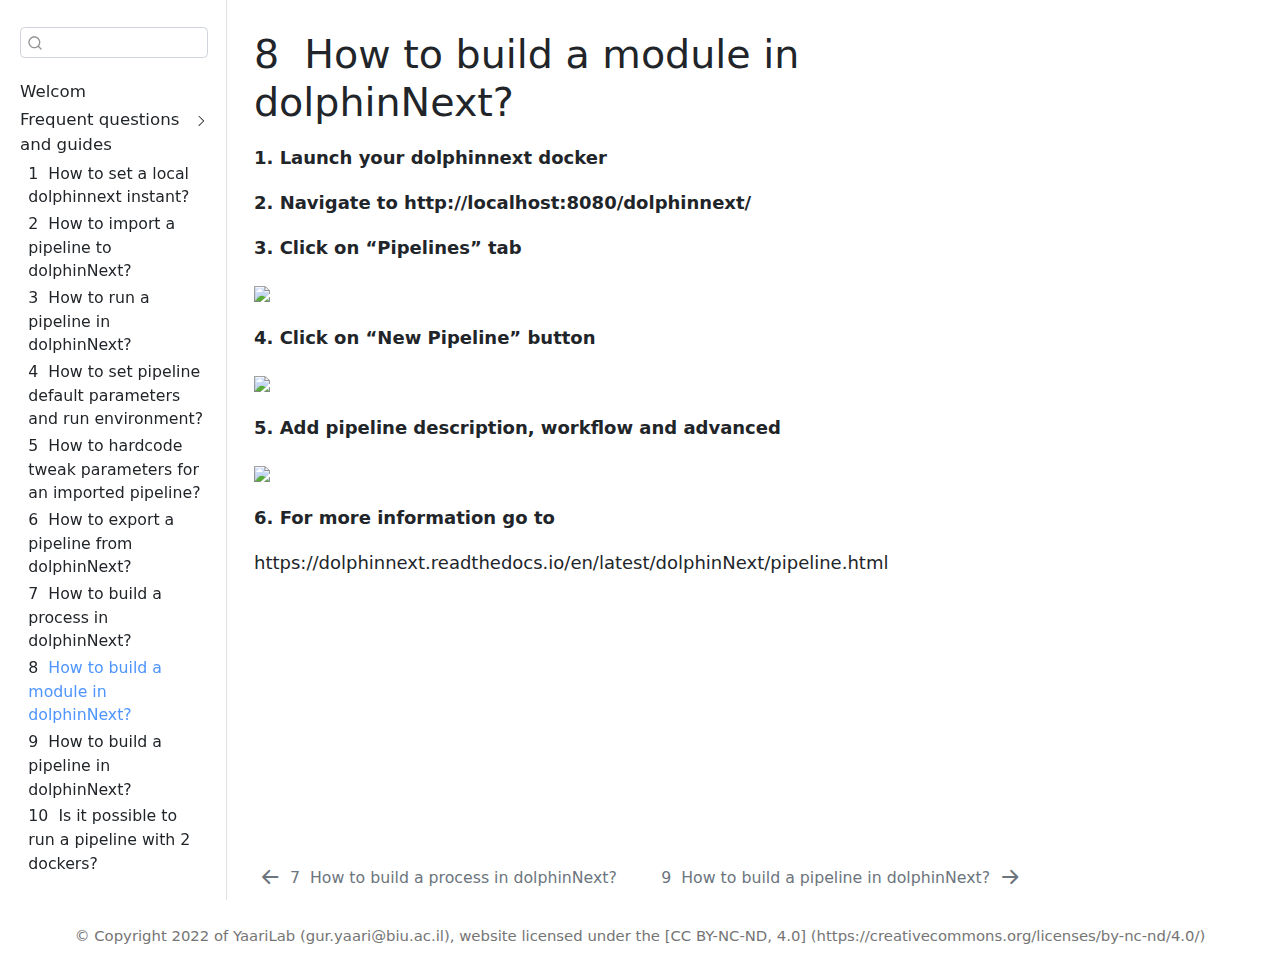
==== docs/build_module.html @ 4ba52a87 "initial commit" ====
<!DOCTYPE html>
<html xmlns="http://www.w3.org/1999/xhtml" lang="en" xml:lang="en"><head>

<meta charset="utf-8">
<meta name="generator" content="quarto-1.2.475">

<meta name="viewport" content="width=device-width, initial-scale=1.0, user-scalable=yes">


<title>pipeAIRR - Github repository for Adaptive immune receptor repertoire pipelines - 8&nbsp; How to build a module in dolphinNext?</title>
<style>
code{white-space: pre-wrap;}
span.smallcaps{font-variant: small-caps;}
div.columns{display: flex; gap: min(4vw, 1.5em);}
div.column{flex: auto; overflow-x: auto;}
div.hanging-indent{margin-left: 1.5em; text-indent: -1.5em;}
ul.task-list{list-style: none;}
ul.task-list li input[type="checkbox"] {
  width: 0.8em;
  margin: 0 0.8em 0.2em -1.6em;
  vertical-align: middle;
}
</style>


<script src="site_libs/quarto-nav/quarto-nav.js"></script>
<script src="site_libs/quarto-nav/headroom.min.js"></script>
<script src="site_libs/clipboard/clipboard.min.js"></script>
<script src="site_libs/quarto-search/autocomplete.umd.js"></script>
<script src="site_libs/quarto-search/fuse.min.js"></script>
<script src="site_libs/quarto-search/quarto-search.js"></script>
<meta name="quarto:offset" content="./">
<link href="./build_pipeline.html" rel="next">
<link href="./build_process.html" rel="prev">
<script src="site_libs/quarto-html/quarto.js"></script>
<script src="site_libs/quarto-html/popper.min.js"></script>
<script src="site_libs/quarto-html/tippy.umd.min.js"></script>
<script src="site_libs/quarto-html/anchor.min.js"></script>
<link href="site_libs/quarto-html/tippy.css" rel="stylesheet">
<link href="site_libs/quarto-html/quarto-syntax-highlighting.css" rel="stylesheet" id="quarto-text-highlighting-styles">
<script src="site_libs/bootstrap/bootstrap.min.js"></script>
<link href="site_libs/bootstrap/bootstrap-icons.css" rel="stylesheet">
<link href="site_libs/bootstrap/bootstrap.min.css" rel="stylesheet" id="quarto-bootstrap" data-mode="light">
<script id="quarto-search-options" type="application/json">{
  "location": "sidebar",
  "copy-button": false,
  "collapse-after": 3,
  "panel-placement": "start",
  "type": "textbox",
  "limit": 20,
  "language": {
    "search-no-results-text": "No results",
    "search-matching-documents-text": "matching documents",
    "search-copy-link-title": "Copy link to search",
    "search-hide-matches-text": "Hide additional matches",
    "search-more-match-text": "more match in this document",
    "search-more-matches-text": "more matches in this document",
    "search-clear-button-title": "Clear",
    "search-detached-cancel-button-title": "Cancel",
    "search-submit-button-title": "Submit"
  }
}</script>


<link rel="stylesheet" href="style.css">
<link rel="stylesheet" href="index.css">
</head>

<body class="nav-sidebar docked">

<div id="quarto-search-results"></div>
  <header id="quarto-header" class="headroom fixed-top">
  <nav class="quarto-secondary-nav" data-bs-toggle="collapse" data-bs-target="#quarto-sidebar" aria-controls="quarto-sidebar" aria-expanded="false" aria-label="Toggle sidebar navigation" onclick="if (window.quartoToggleHeadroom) { window.quartoToggleHeadroom(); }">
    <div class="container-fluid d-flex justify-content-between">
      <h1 class="quarto-secondary-nav-title"><span class="chapter-number">8</span>&nbsp; <span class="chapter-title">How to build a module in dolphinNext?</span></h1>
      <button type="button" class="quarto-btn-toggle btn" aria-label="Show secondary navigation">
        <i class="bi bi-chevron-right"></i>
      </button>
    </div>
  </nav>
</header>
<!-- content -->
<div id="quarto-content" class="quarto-container page-columns page-rows-contents page-layout-article">
<!-- sidebar -->
  <nav id="quarto-sidebar" class="sidebar collapse sidebar-navigation docked overflow-auto">
    <div class="pt-lg-2 mt-2 text-left sidebar-header">
    <div class="sidebar-title mb-0 py-0">
      <a href="./">pipeAIRR - Github repository for Adaptive immune receptor repertoire pipelines</a> 
        <div class="sidebar-tools-main">
    <a href="https://github.com/PipeAIRR/pipeAIRR/" title="Source Code" class="sidebar-tool px-1"><i class="bi bi-github"></i></a>
    <a href="" title="Share" id="sidebar-tool-dropdown-0" class="sidebar-tool dropdown-toggle px-1" data-bs-toggle="dropdown" aria-expanded="false"><i class="bi bi-share"></i></a>
    <ul class="dropdown-menu" aria-labelledby="sidebar-tool-dropdown-0">
        <li>
          <a class="dropdown-item sidebar-tools-main-item" href="https://twitter.com/intent/tweet?url=|url|">
            <i class="bi bi-bi-twitter pe-1"></i>
          Twitter
          </a>
        </li>
        <li>
          <a class="dropdown-item sidebar-tools-main-item" href="https://www.facebook.com/sharer/sharer.php?u=|url|">
            <i class="bi bi-bi-facebook pe-1"></i>
          Facebook
          </a>
        </li>
        <li>
          <a class="dropdown-item sidebar-tools-main-item" href="https://www.linkedin.com/sharing/share-offsite/?url=|url|">
            <i class="bi bi-bi-linkedin pe-1"></i>
          LinkedIn
          </a>
        </li>
    </ul>
</div>
    </div>
      </div>
      <div class="mt-2 flex-shrink-0 align-items-center">
        <div class="sidebar-search">
        <div id="quarto-search" class="" title="Search"></div>
        </div>
      </div>
    <div class="sidebar-menu-container"> 
    <ul class="list-unstyled mt-1">
        <li class="sidebar-item">
  <div class="sidebar-item-container"> 
  <a href="./index.html" class="sidebar-item-text sidebar-link">Welcom</a>
  </div>
</li>
        <li class="sidebar-item sidebar-item-section">
      <div class="sidebar-item-container"> 
            <a class="sidebar-item-text sidebar-link text-start" data-bs-toggle="collapse" data-bs-target="#quarto-sidebar-section-1" aria-expanded="true">Frequent questions and guides</a>
          <a class="sidebar-item-toggle text-start" data-bs-toggle="collapse" data-bs-target="#quarto-sidebar-section-1" aria-expanded="true">
            <i class="bi bi-chevron-right ms-2"></i>
          </a> 
      </div>
      <ul id="quarto-sidebar-section-1" class="collapse list-unstyled sidebar-section depth1 show">  
          <li class="sidebar-item">
  <div class="sidebar-item-container"> 
  <a href="./local_dolphinnext.html" class="sidebar-item-text sidebar-link"><span class="chapter-number">1</span>&nbsp; <span class="chapter-title">How to set a local dolphinnext instant?</span></a>
  </div>
</li>
          <li class="sidebar-item">
  <div class="sidebar-item-container"> 
  <a href="./import_pipeline.html" class="sidebar-item-text sidebar-link"><span class="chapter-number">2</span>&nbsp; <span class="chapter-title">How to import a pipeline to dolphinNext?</span></a>
  </div>
</li>
          <li class="sidebar-item">
  <div class="sidebar-item-container"> 
  <a href="./run_pipeline.html" class="sidebar-item-text sidebar-link"><span class="chapter-number">3</span>&nbsp; <span class="chapter-title">How to run a pipeline in dolphinNext?</span></a>
  </div>
</li>
          <li class="sidebar-item">
  <div class="sidebar-item-container"> 
  <a href="./default_param.html" class="sidebar-item-text sidebar-link"><span class="chapter-number">4</span>&nbsp; <span class="chapter-title">How to set pipeline default parameters and run environment?</span></a>
  </div>
</li>
          <li class="sidebar-item">
  <div class="sidebar-item-container"> 
  <a href="./hardcode_tweak_param.html" class="sidebar-item-text sidebar-link"><span class="chapter-number">5</span>&nbsp; <span class="chapter-title">How to hardcode tweak parameters for an imported pipeline?</span></a>
  </div>
</li>
          <li class="sidebar-item">
  <div class="sidebar-item-container"> 
  <a href="./export_a_pipeline.html" class="sidebar-item-text sidebar-link"><span class="chapter-number">6</span>&nbsp; <span class="chapter-title">How to export a pipeline from dolphinNext?</span></a>
  </div>
</li>
          <li class="sidebar-item">
  <div class="sidebar-item-container"> 
  <a href="./build_process.html" class="sidebar-item-text sidebar-link"><span class="chapter-number">7</span>&nbsp; <span class="chapter-title">How to build a process in dolphinNext?</span></a>
  </div>
</li>
          <li class="sidebar-item">
  <div class="sidebar-item-container"> 
  <a href="./build_module.html" class="sidebar-item-text sidebar-link active"><span class="chapter-number">8</span>&nbsp; <span class="chapter-title">How to build a module in dolphinNext?</span></a>
  </div>
</li>
          <li class="sidebar-item">
  <div class="sidebar-item-container"> 
  <a href="./build_pipeline.html" class="sidebar-item-text sidebar-link"><span class="chapter-number">9</span>&nbsp; <span class="chapter-title">How to build a pipeline in dolphinNext?</span></a>
  </div>
</li>
          <li class="sidebar-item">
  <div class="sidebar-item-container"> 
  <a href="./two_dockers.html" class="sidebar-item-text sidebar-link"><span class="chapter-number">10</span>&nbsp; <span class="chapter-title">Is it possible to run a pipeline with 2 dockers?</span></a>
  </div>
</li>
      </ul>
  </li>
    </ul>
    </div>
</nav>
<!-- margin-sidebar -->
    <div id="quarto-margin-sidebar" class="sidebar margin-sidebar">
        
    </div>
<!-- main -->
<main class="content" id="quarto-document-content">

<header id="title-block-header" class="quarto-title-block default">
<div class="quarto-title">
<h1 class="title d-none d-lg-block"><span class="chapter-number">8</span>&nbsp; <span class="chapter-title">How to build a module in dolphinNext?</span></h1>
</div>



<div class="quarto-title-meta">

    
  
    
  </div>
  

</header>

<p><strong>1. Launch your dolphinnext docker</strong></p>
<p><strong>2. Navigate to http://localhost:8080/dolphinnext/</strong></p>
<p><strong>3. Click on “Pipelines” tab</strong></p>
<p><img src="https://ajeuwbhvhr.cloudimg.io/colony-recorder.s3.amazonaws.com/files/2023-08-10/cf4b46c9-58c0-4f0a-b96e-1ee6bff872ab/File.png?tl_px=0,0&amp;br_px=774,433&amp;force_format=png&amp;width=560.0" class="img-fluid"></p>
<p><strong>4. Click on “New Pipeline” button</strong></p>
<p><img src="https://ajeuwbhvhr.cloudimg.io/colony-recorder.s3.amazonaws.com/files/2023-08-10/57af4741-19e7-49ab-ba49-fd5c0391a0cb/File.jpeg?tl_px=0,0&amp;br_px=1075,600&amp;force_format=png&amp;width=560.0&amp;wat_scale=50&amp;wat=1&amp;wat_opacity=0.7&amp;wat_gravity=northwest&amp;wat_url=https://colony-recorder.s3.us-west-1.amazonaws.com/images/watermarks/FB923C_standard.png&amp;wat_pad=5,102" class="img-fluid"></p>
<p><strong>5. Add pipeline description, workflow and advanced </strong></p>
<p><img src="https://ajeuwbhvhr.cloudimg.io/colony-recorder.s3.amazonaws.com/files/2023-08-10/39ecbb87-aa0e-46b9-b7cf-e962717b5553/File.jpeg?tl_px=0,0&amp;br_px=1590,615&amp;force_format=png&amp;width=560.0" class="img-fluid"></p>
<p><strong>6. For more information go to </strong></p>
<p>https://dolphinnext.readthedocs.io/en/latest/dolphinNext/pipeline.html</p>



</main> <!-- /main -->
<script id="quarto-html-after-body" type="application/javascript">
window.document.addEventListener("DOMContentLoaded", function (event) {
  const toggleBodyColorMode = (bsSheetEl) => {
    const mode = bsSheetEl.getAttribute("data-mode");
    const bodyEl = window.document.querySelector("body");
    if (mode === "dark") {
      bodyEl.classList.add("quarto-dark");
      bodyEl.classList.remove("quarto-light");
    } else {
      bodyEl.classList.add("quarto-light");
      bodyEl.classList.remove("quarto-dark");
    }
  }
  const toggleBodyColorPrimary = () => {
    const bsSheetEl = window.document.querySelector("link#quarto-bootstrap");
    if (bsSheetEl) {
      toggleBodyColorMode(bsSheetEl);
    }
  }
  toggleBodyColorPrimary();  
  const icon = "";
  const anchorJS = new window.AnchorJS();
  anchorJS.options = {
    placement: 'right',
    icon: icon
  };
  anchorJS.add('.anchored');
  const clipboard = new window.ClipboardJS('.code-copy-button', {
    target: function(trigger) {
      return trigger.previousElementSibling;
    }
  });
  clipboard.on('success', function(e) {
    // button target
    const button = e.trigger;
    // don't keep focus
    button.blur();
    // flash "checked"
    button.classList.add('code-copy-button-checked');
    var currentTitle = button.getAttribute("title");
    button.setAttribute("title", "Copied!");
    let tooltip;
    if (window.bootstrap) {
      button.setAttribute("data-bs-toggle", "tooltip");
      button.setAttribute("data-bs-placement", "left");
      button.setAttribute("data-bs-title", "Copied!");
      tooltip = new bootstrap.Tooltip(button, 
        { trigger: "manual", 
          customClass: "code-copy-button-tooltip",
          offset: [0, -8]});
      tooltip.show();    
    }
    setTimeout(function() {
      if (tooltip) {
        tooltip.hide();
        button.removeAttribute("data-bs-title");
        button.removeAttribute("data-bs-toggle");
        button.removeAttribute("data-bs-placement");
      }
      button.setAttribute("title", currentTitle);
      button.classList.remove('code-copy-button-checked');
    }, 1000);
    // clear code selection
    e.clearSelection();
  });
  function tippyHover(el, contentFn) {
    const config = {
      allowHTML: true,
      content: contentFn,
      maxWidth: 500,
      delay: 100,
      arrow: false,
      appendTo: function(el) {
          return el.parentElement;
      },
      interactive: true,
      interactiveBorder: 10,
      theme: 'quarto',
      placement: 'bottom-start'
    };
    window.tippy(el, config); 
  }
  const noterefs = window.document.querySelectorAll('a[role="doc-noteref"]');
  for (var i=0; i<noterefs.length; i++) {
    const ref = noterefs[i];
    tippyHover(ref, function() {
      // use id or data attribute instead here
      let href = ref.getAttribute('data-footnote-href') || ref.getAttribute('href');
      try { href = new URL(href).hash; } catch {}
      const id = href.replace(/^#\/?/, "");
      const note = window.document.getElementById(id);
      return note.innerHTML;
    });
  }
  const findCites = (el) => {
    const parentEl = el.parentElement;
    if (parentEl) {
      const cites = parentEl.dataset.cites;
      if (cites) {
        return {
          el,
          cites: cites.split(' ')
        };
      } else {
        return findCites(el.parentElement)
      }
    } else {
      return undefined;
    }
  };
  var bibliorefs = window.document.querySelectorAll('a[role="doc-biblioref"]');
  for (var i=0; i<bibliorefs.length; i++) {
    const ref = bibliorefs[i];
    const citeInfo = findCites(ref);
    if (citeInfo) {
      tippyHover(citeInfo.el, function() {
        var popup = window.document.createElement('div');
        citeInfo.cites.forEach(function(cite) {
          var citeDiv = window.document.createElement('div');
          citeDiv.classList.add('hanging-indent');
          citeDiv.classList.add('csl-entry');
          var biblioDiv = window.document.getElementById('ref-' + cite);
          if (biblioDiv) {
            citeDiv.innerHTML = biblioDiv.innerHTML;
          }
          popup.appendChild(citeDiv);
        });
        return popup.innerHTML;
      });
    }
  }
});
</script>
<script src="https://giscus.app/client.js" data-repo="PipeAIRR/pipeAIRR" data-repo-id="" data-category="General" data-category-id="" data-mapping="title" data-reactions-enabled="1" data-emit-metadata="0" data-input-position="top" data-theme="light" data-lang="en" crossorigin="anonymous" async="">
</script>
<nav class="page-navigation">
  <div class="nav-page nav-page-previous">
      <a href="./build_process.html" class="pagination-link">
        <i class="bi bi-arrow-left-short"></i> <span class="nav-page-text"><span class="chapter-number">7</span>&nbsp; <span class="chapter-title">How to build a process in dolphinNext?</span></span>
      </a>          
  </div>
  <div class="nav-page nav-page-next">
      <a href="./build_pipeline.html" class="pagination-link">
        <span class="nav-page-text"><span class="chapter-number">9</span>&nbsp; <span class="chapter-title">How to build a pipeline in dolphinNext?</span></span> <i class="bi bi-arrow-right-short"></i>
      </a>
  </div>
</nav>
</div> <!-- /content -->
<footer class="footer">
  <div class="nav-footer">
      <div class="nav-footer-center">© Copyright 2022 of YaariLab (gur.yaari@biu.ac.il), website licensed under the [CC BY-NC-ND, 4.0] (https://creativecommons.org/licenses/by-nc-nd/4.0/)</div>
  </div>
</footer>



</body></html>
---- docs/site_libs/quarto-html/tippy.css ----
.tippy-box[data-animation=fade][data-state=hidden]{opacity:0}[data-tippy-root]{max-width:calc(100vw - 10px)}.tippy-box{position:relative;background-color:#333;color:#fff;border-radius:4px;font-size:14px;line-height:1.4;white-space:normal;outline:0;transition-property:transform,visibility,opacity}.tippy-box[data-placement^=top]>.tippy-arrow{bottom:0}.tippy-box[data-placement^=top]>.tippy-arrow:before{bottom:-7px;left:0;border-width:8px 8px 0;border-top-color:initial;transform-origin:center top}.tippy-box[data-placement^=bottom]>.tippy-arrow{top:0}.tippy-box[data-placement^=bottom]>.tippy-arrow:before{top:-7px;left:0;border-width:0 8px 8px;border-bottom-color:initial;transform-origin:center bottom}.tippy-box[data-placement^=left]>.tippy-arrow{right:0}.tippy-box[data-placement^=left]>.tippy-arrow:before{border-width:8px 0 8px 8px;border-left-color:initial;right:-7px;transform-origin:center left}.tippy-box[data-placement^=right]>.tippy-arrow{left:0}.tippy-box[data-placement^=right]>.tippy-arrow:before{left:-7px;border-width:8px 8px 8px 0;border-right-color:initial;transform-origin:center right}.tippy-box[data-inertia][data-state=visible]{transition-timing-function:cubic-bezier(.54,1.5,.38,1.11)}.tippy-arrow{width:16px;height:16px;color:#333}.tippy-arrow:before{content:"";position:absolute;border-color:transparent;border-style:solid}.tippy-content{position:relative;padding:5px 9px;z-index:1}
---- docs/site_libs/quarto-html/quarto-syntax-highlighting.css ----
/* quarto syntax highlight colors */
:root {
  --quarto-hl-ot-color: #003B4F;
  --quarto-hl-at-color: #657422;
  --quarto-hl-ss-color: #20794D;
  --quarto-hl-an-color: #5E5E5E;
  --quarto-hl-fu-color: #4758AB;
  --quarto-hl-st-color: #20794D;
  --quarto-hl-cf-color: #003B4F;
  --quarto-hl-op-color: #5E5E5E;
  --quarto-hl-er-color: #AD0000;
  --quarto-hl-bn-color: #AD0000;
  --quarto-hl-al-color: #AD0000;
  --quarto-hl-va-color: #111111;
  --quarto-hl-bu-color: inherit;
  --quarto-hl-ex-color: inherit;
  --quarto-hl-pp-color: #AD0000;
  --quarto-hl-in-color: #5E5E5E;
  --quarto-hl-vs-color: #20794D;
  --quarto-hl-wa-color: #5E5E5E;
  --quarto-hl-do-color: #5E5E5E;
  --quarto-hl-im-color: #00769E;
  --quarto-hl-ch-color: #20794D;
  --quarto-hl-dt-color: #AD0000;
  --quarto-hl-fl-color: #AD0000;
  --quarto-hl-co-color: #5E5E5E;
  --quarto-hl-cv-color: #5E5E5E;
  --quarto-hl-cn-color: #8f5902;
  --quarto-hl-sc-color: #5E5E5E;
  --quarto-hl-dv-color: #AD0000;
  --quarto-hl-kw-color: #003B4F;
}

/* other quarto variables */
:root {
  --quarto-font-monospace: SFMono-Regular, Menlo, Monaco, Consolas, "Liberation Mono", "Courier New", monospace;
}

pre > code.sourceCode > span {
  color: #003B4F;
}

code span {
  color: #003B4F;
}

code.sourceCode > span {
  color: #003B4F;
}

div.sourceCode,
div.sourceCode pre.sourceCode {
  color: #003B4F;
}

code span.ot {
  color: #003B4F;
}

code span.at {
  color: #657422;
}

code span.ss {
  color: #20794D;
}

code span.an {
  color: #5E5E5E;
}

code span.fu {
  color: #4758AB;
}

code span.st {
  color: #20794D;
}

code span.cf {
  color: #003B4F;
}

code span.op {
  color: #5E5E5E;
}

code span.er {
  color: #AD0000;
}

code span.bn {
  color: #AD0000;
}

code span.al {
  color: #AD0000;
}

code span.va {
  color: #111111;
}

code span.pp {
  color: #AD0000;
}

code span.in {
  color: #5E5E5E;
}

code span.vs {
  color: #20794D;
}

code span.wa {
  color: #5E5E5E;
  font-style: italic;
}

code span.do {
  color: #5E5E5E;
  font-style: italic;
}

code span.im {
  color: #00769E;
}

code span.ch {
  color: #20794D;
}

code span.dt {
  color: #AD0000;
}

code span.fl {
  color: #AD0000;
}

code span.co {
  color: #5E5E5E;
}

code span.cv {
  color: #5E5E5E;
  font-style: italic;
}

code span.cn {
  color: #8f5902;
}

code span.sc {
  color: #5E5E5E;
}

code span.dv {
  color: #AD0000;
}

code span.kw {
  color: #003B4F;
}

.prevent-inlining {
  content: "</";
}

/*# sourceMappingURL=debc5d5d77c3f9108843748ff7464032.css.map */
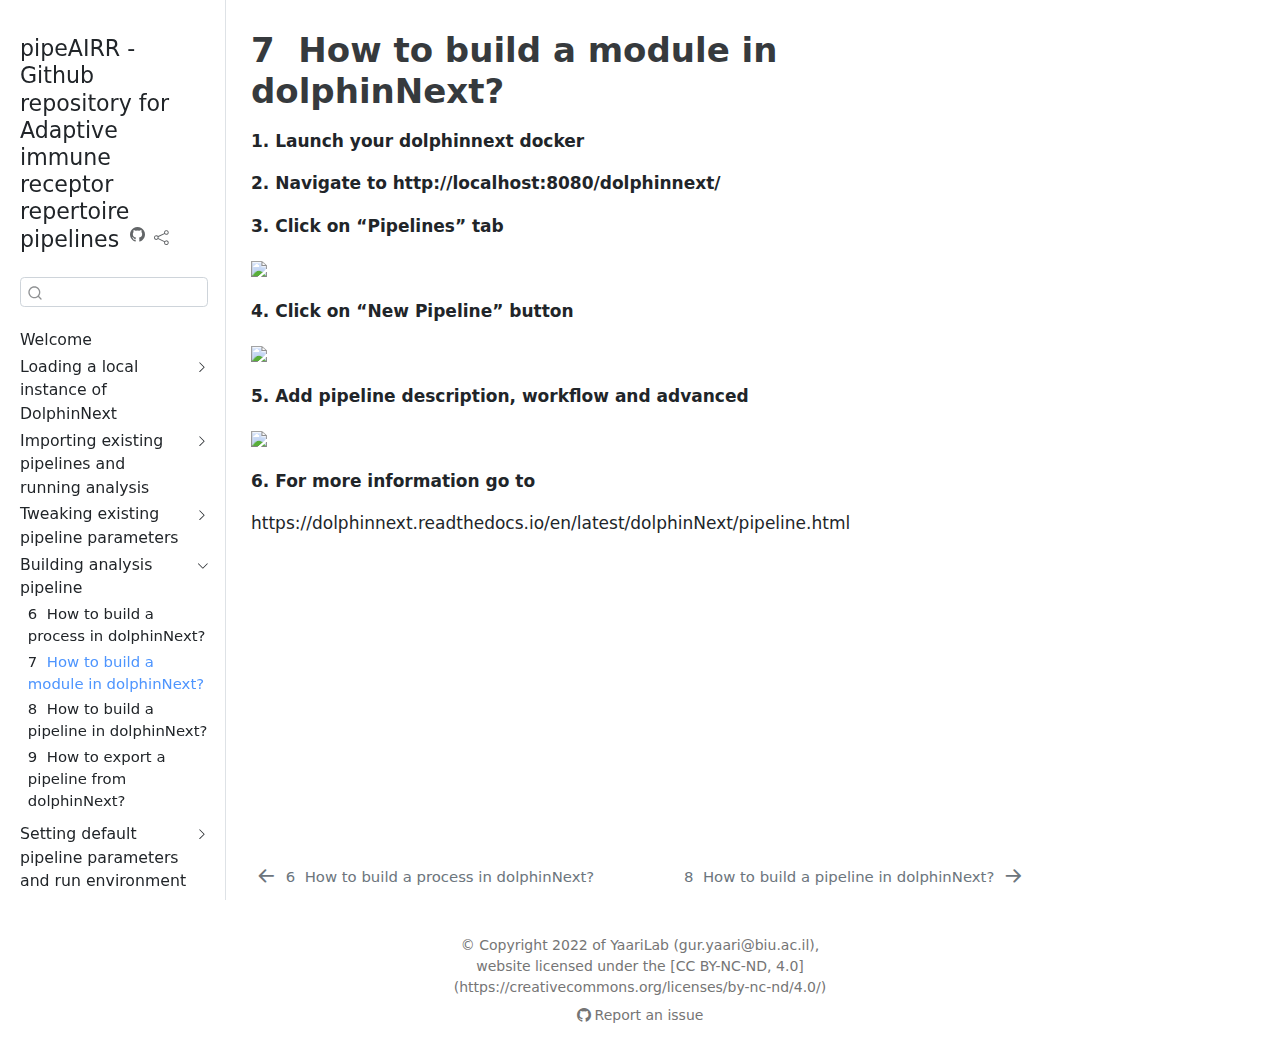
==== commit 2a98d91d: "added more help guides" ====
--- a/docs/build_module.html
+++ b/docs/build_module.html
@@ -2,12 +2,12 @@
 <html xmlns="http://www.w3.org/1999/xhtml" lang="en" xml:lang="en"><head>
 
 <meta charset="utf-8">
-<meta name="generator" content="quarto-1.2.475">
+<meta name="generator" content="quarto-1.3.450">
 
 <meta name="viewport" content="width=device-width, initial-scale=1.0, user-scalable=yes">
 
 
-<title>pipeAIRR - Github repository for Adaptive immune receptor repertoire pipelines - 8&nbsp; How to build a module in dolphinNext?</title>
+<title>pipeAIRR - Github repository for Adaptive immune receptor repertoire pipelines - 7&nbsp; How to build a module in dolphinNext?</title>
 <style>
 code{white-space: pre-wrap;}
 span.smallcaps{font-variant: small-caps;}
@@ -17,7 +17,7 @@
 ul.task-list{list-style: none;}
 ul.task-list li input[type="checkbox"] {
   width: 0.8em;
-  margin: 0 0.8em 0.2em -1.6em;
+  margin: 0 0.8em 0.2em -1em; /* quarto-specific, see https://github.com/quarto-dev/quarto-cli/issues/4556 */ 
   vertical-align: middle;
 }
 </style>
@@ -57,7 +57,8 @@
     "search-more-matches-text": "more matches in this document",
     "search-clear-button-title": "Clear",
     "search-detached-cancel-button-title": "Cancel",
-    "search-submit-button-title": "Submit"
+    "search-submit-button-title": "Submit",
+    "search-label": "Search"
   }
 }</script>
 
@@ -70,11 +71,16 @@
 
 <div id="quarto-search-results"></div>
   <header id="quarto-header" class="headroom fixed-top">
-  <nav class="quarto-secondary-nav" data-bs-toggle="collapse" data-bs-target="#quarto-sidebar" aria-controls="quarto-sidebar" aria-expanded="false" aria-label="Toggle sidebar navigation" onclick="if (window.quartoToggleHeadroom) { window.quartoToggleHeadroom(); }">
-    <div class="container-fluid d-flex justify-content-between">
-      <h1 class="quarto-secondary-nav-title"><span class="chapter-number">8</span>&nbsp; <span class="chapter-title">How to build a module in dolphinNext?</span></h1>
-      <button type="button" class="quarto-btn-toggle btn" aria-label="Show secondary navigation">
-        <i class="bi bi-chevron-right"></i>
+  <nav class="quarto-secondary-nav">
+    <div class="container-fluid d-flex">
+      <button type="button" class="quarto-btn-toggle btn" data-bs-toggle="collapse" data-bs-target="#quarto-sidebar,#quarto-sidebar-glass" aria-controls="quarto-sidebar" aria-expanded="false" aria-label="Toggle sidebar navigation" onclick="if (window.quartoToggleHeadroom) { window.quartoToggleHeadroom(); }">
+        <i class="bi bi-layout-text-sidebar-reverse"></i>
+      </button>
+      <nav class="quarto-page-breadcrumbs" aria-label="breadcrumb"><ol class="breadcrumb"><li class="breadcrumb-item"><a href="./build_process.html">Building analysis pipeline</a></li><li class="breadcrumb-item"><a href="./build_module.html"><span class="chapter-number">7</span>&nbsp; <span class="chapter-title">How to build a module in dolphinNext?</span></a></li></ol></nav>
+      <a class="flex-grow-1" role="button" data-bs-toggle="collapse" data-bs-target="#quarto-sidebar,#quarto-sidebar-glass" aria-controls="quarto-sidebar" aria-expanded="false" aria-label="Toggle sidebar navigation" onclick="if (window.quartoToggleHeadroom) { window.quartoToggleHeadroom(); }">      
+      </a>
+      <button type="button" class="btn quarto-search-button" aria-label="" onclick="window.quartoOpenSearch();">
+        <i class="bi bi-search"></i>
       </button>
     </div>
   </nav>
@@ -82,104 +88,174 @@
 <!-- content -->
 <div id="quarto-content" class="quarto-container page-columns page-rows-contents page-layout-article">
 <!-- sidebar -->
-  <nav id="quarto-sidebar" class="sidebar collapse sidebar-navigation docked overflow-auto">
+  <nav id="quarto-sidebar" class="sidebar collapse collapse-horizontal sidebar-navigation docked overflow-auto">
     <div class="pt-lg-2 mt-2 text-left sidebar-header">
     <div class="sidebar-title mb-0 py-0">
       <a href="./">pipeAIRR - Github repository for Adaptive immune receptor repertoire pipelines</a> 
         <div class="sidebar-tools-main">
-    <a href="https://github.com/PipeAIRR/pipeAIRR/" title="Source Code" class="sidebar-tool px-1"><i class="bi bi-github"></i></a>
-    <a href="" title="Share" id="sidebar-tool-dropdown-0" class="sidebar-tool dropdown-toggle px-1" data-bs-toggle="dropdown" aria-expanded="false"><i class="bi bi-share"></i></a>
-    <ul class="dropdown-menu" aria-labelledby="sidebar-tool-dropdown-0">
-        <li>
-          <a class="dropdown-item sidebar-tools-main-item" href="https://twitter.com/intent/tweet?url=|url|">
-            <i class="bi bi-bi-twitter pe-1"></i>
-          Twitter
-          </a>
-        </li>
-        <li>
-          <a class="dropdown-item sidebar-tools-main-item" href="https://www.facebook.com/sharer/sharer.php?u=|url|">
-            <i class="bi bi-bi-facebook pe-1"></i>
-          Facebook
-          </a>
-        </li>
-        <li>
-          <a class="dropdown-item sidebar-tools-main-item" href="https://www.linkedin.com/sharing/share-offsite/?url=|url|">
-            <i class="bi bi-bi-linkedin pe-1"></i>
-          LinkedIn
-          </a>
-        </li>
-    </ul>
+    <a href="https://github.com/PipeAIRR/pipeAIRR/" rel="" title="Source Code" class="quarto-navigation-tool px-1" aria-label="Source Code"><i class="bi bi-github"></i></a>
+    <div class="dropdown">
+      <a href="" title="Share" id="quarto-navigation-tool-dropdown-0" class="quarto-navigation-tool dropdown-toggle px-1" data-bs-toggle="dropdown" aria-expanded="false" aria-label="Share"><i class="bi bi-share"></i></a>
+      <ul class="dropdown-menu" aria-labelledby="quarto-navigation-tool-dropdown-0">
+          <li>
+            <a class="dropdown-item sidebar-tools-main-item" href="https://twitter.com/intent/tweet?url=|url|">
+              <i class="bi bi-bi-twitter pe-1"></i>
+            Twitter
+            </a>
+          </li>
+          <li>
+            <a class="dropdown-item sidebar-tools-main-item" href="https://www.facebook.com/sharer/sharer.php?u=|url|">
+              <i class="bi bi-bi-facebook pe-1"></i>
+            Facebook
+            </a>
+          </li>
+          <li>
+            <a class="dropdown-item sidebar-tools-main-item" href="https://www.linkedin.com/sharing/share-offsite/?url=|url|">
+              <i class="bi bi-bi-linkedin pe-1"></i>
+            LinkedIn
+            </a>
+          </li>
+      </ul>
+    </div>
 </div>
     </div>
       </div>
-      <div class="mt-2 flex-shrink-0 align-items-center">
+        <div class="mt-2 flex-shrink-0 align-items-center">
         <div class="sidebar-search">
         <div id="quarto-search" class="" title="Search"></div>
         </div>
-      </div>
+        </div>
     <div class="sidebar-menu-container"> 
     <ul class="list-unstyled mt-1">
         <li class="sidebar-item">
   <div class="sidebar-item-container"> 
-  <a href="./index.html" class="sidebar-item-text sidebar-link">Welcom</a>
+  <a href="./index.html" class="sidebar-item-text sidebar-link">
+ <span class="menu-text">Welcome</span></a>
   </div>
 </li>
         <li class="sidebar-item sidebar-item-section">
       <div class="sidebar-item-container"> 
-            <a class="sidebar-item-text sidebar-link text-start" data-bs-toggle="collapse" data-bs-target="#quarto-sidebar-section-1" aria-expanded="true">Frequent questions and guides</a>
-          <a class="sidebar-item-toggle text-start" data-bs-toggle="collapse" data-bs-target="#quarto-sidebar-section-1" aria-expanded="true">
+            <a class="sidebar-item-text sidebar-link text-start collapsed" data-bs-toggle="collapse" data-bs-target="#quarto-sidebar-section-1" aria-expanded="false">
+ <span class="menu-text">Loading a local instance of DolphinNext</span></a>
+          <a class="sidebar-item-toggle text-start collapsed" data-bs-toggle="collapse" data-bs-target="#quarto-sidebar-section-1" aria-expanded="false" aria-label="Toggle section">
             <i class="bi bi-chevron-right ms-2"></i>
           </a> 
       </div>
-      <ul id="quarto-sidebar-section-1" class="collapse list-unstyled sidebar-section depth1 show">  
-          <li class="sidebar-item">
-  <div class="sidebar-item-container"> 
-  <a href="./local_dolphinnext.html" class="sidebar-item-text sidebar-link"><span class="chapter-number">1</span>&nbsp; <span class="chapter-title">How to set a local dolphinnext instant?</span></a>
-  </div>
-</li>
-          <li class="sidebar-item">
-  <div class="sidebar-item-container"> 
-  <a href="./import_pipeline.html" class="sidebar-item-text sidebar-link"><span class="chapter-number">2</span>&nbsp; <span class="chapter-title">How to import a pipeline to dolphinNext?</span></a>
-  </div>
-</li>
-          <li class="sidebar-item">
-  <div class="sidebar-item-container"> 
-  <a href="./run_pipeline.html" class="sidebar-item-text sidebar-link"><span class="chapter-number">3</span>&nbsp; <span class="chapter-title">How to run a pipeline in dolphinNext?</span></a>
-  </div>
-</li>
-          <li class="sidebar-item">
-  <div class="sidebar-item-container"> 
-  <a href="./default_param.html" class="sidebar-item-text sidebar-link"><span class="chapter-number">4</span>&nbsp; <span class="chapter-title">How to set pipeline default parameters and run environment?</span></a>
-  </div>
-</li>
-          <li class="sidebar-item">
-  <div class="sidebar-item-container"> 
-  <a href="./hardcode_tweak_param.html" class="sidebar-item-text sidebar-link"><span class="chapter-number">5</span>&nbsp; <span class="chapter-title">How to hardcode tweak parameters for an imported pipeline?</span></a>
-  </div>
-</li>
-          <li class="sidebar-item">
-  <div class="sidebar-item-container"> 
-  <a href="./export_a_pipeline.html" class="sidebar-item-text sidebar-link"><span class="chapter-number">6</span>&nbsp; <span class="chapter-title">How to export a pipeline from dolphinNext?</span></a>
-  </div>
-</li>
-          <li class="sidebar-item">
-  <div class="sidebar-item-container"> 
-  <a href="./build_process.html" class="sidebar-item-text sidebar-link"><span class="chapter-number">7</span>&nbsp; <span class="chapter-title">How to build a process in dolphinNext?</span></a>
-  </div>
-</li>
-          <li class="sidebar-item">
-  <div class="sidebar-item-container"> 
-  <a href="./build_module.html" class="sidebar-item-text sidebar-link active"><span class="chapter-number">8</span>&nbsp; <span class="chapter-title">How to build a module in dolphinNext?</span></a>
-  </div>
-</li>
-          <li class="sidebar-item">
-  <div class="sidebar-item-container"> 
-  <a href="./build_pipeline.html" class="sidebar-item-text sidebar-link"><span class="chapter-number">9</span>&nbsp; <span class="chapter-title">How to build a pipeline in dolphinNext?</span></a>
-  </div>
-</li>
-          <li class="sidebar-item">
-  <div class="sidebar-item-container"> 
-  <a href="./two_dockers.html" class="sidebar-item-text sidebar-link"><span class="chapter-number">10</span>&nbsp; <span class="chapter-title">Is it possible to run a pipeline with 2 dockers?</span></a>
+      <ul id="quarto-sidebar-section-1" class="collapse list-unstyled sidebar-section depth1 ">  
+          <li class="sidebar-item">
+  <div class="sidebar-item-container"> 
+  <a href="./local_dolphinnext.html" class="sidebar-item-text sidebar-link">
+ <span class="menu-text"><span class="chapter-number">1</span>&nbsp; <span class="chapter-title">How to set a local dolphinnext instant?</span></span></a>
+  </div>
+</li>
+      </ul>
+  </li>
+        <li class="sidebar-item sidebar-item-section">
+      <div class="sidebar-item-container"> 
+            <a class="sidebar-item-text sidebar-link text-start collapsed" data-bs-toggle="collapse" data-bs-target="#quarto-sidebar-section-2" aria-expanded="false">
+ <span class="menu-text">Importing existing pipelines and running analysis</span></a>
+          <a class="sidebar-item-toggle text-start collapsed" data-bs-toggle="collapse" data-bs-target="#quarto-sidebar-section-2" aria-expanded="false" aria-label="Toggle section">
+            <i class="bi bi-chevron-right ms-2"></i>
+          </a> 
+      </div>
+      <ul id="quarto-sidebar-section-2" class="collapse list-unstyled sidebar-section depth1 ">  
+          <li class="sidebar-item">
+  <div class="sidebar-item-container"> 
+  <a href="./import_pipeline.html" class="sidebar-item-text sidebar-link">
+ <span class="menu-text"><span class="chapter-number">2</span>&nbsp; <span class="chapter-title">How to import a pipeline to dolphinNext?</span></span></a>
+  </div>
+</li>
+          <li class="sidebar-item">
+  <div class="sidebar-item-container"> 
+  <a href="./run_pipeline.html" class="sidebar-item-text sidebar-link">
+ <span class="menu-text"><span class="chapter-number">3</span>&nbsp; <span class="chapter-title">How to run a pipeline in dolphinNext?</span></span></a>
+  </div>
+</li>
+      </ul>
+  </li>
+        <li class="sidebar-item sidebar-item-section">
+      <div class="sidebar-item-container"> 
+            <a class="sidebar-item-text sidebar-link text-start collapsed" data-bs-toggle="collapse" data-bs-target="#quarto-sidebar-section-3" aria-expanded="false">
+ <span class="menu-text">Tweaking existing pipeline parameters</span></a>
+          <a class="sidebar-item-toggle text-start collapsed" data-bs-toggle="collapse" data-bs-target="#quarto-sidebar-section-3" aria-expanded="false" aria-label="Toggle section">
+            <i class="bi bi-chevron-right ms-2"></i>
+          </a> 
+      </div>
+      <ul id="quarto-sidebar-section-3" class="collapse list-unstyled sidebar-section depth1 ">  
+          <li class="sidebar-item">
+  <div class="sidebar-item-container"> 
+  <a href="./tweak_and_run.html" class="sidebar-item-text sidebar-link">
+ <span class="menu-text"><span class="chapter-number">4</span>&nbsp; <span class="chapter-title">How to Create a Run with tweak parametrs in DolphinNext?</span></span></a>
+  </div>
+</li>
+          <li class="sidebar-item">
+  <div class="sidebar-item-container"> 
+  <a href="./hardcode_tweak_param.html" class="sidebar-item-text sidebar-link">
+ <span class="menu-text"><span class="chapter-number">5</span>&nbsp; <span class="chapter-title">How to hardcode tweak parameters for an imported pipeline?</span></span></a>
+  </div>
+</li>
+      </ul>
+  </li>
+        <li class="sidebar-item sidebar-item-section">
+      <div class="sidebar-item-container"> 
+            <a class="sidebar-item-text sidebar-link text-start" data-bs-toggle="collapse" data-bs-target="#quarto-sidebar-section-4" aria-expanded="true">
+ <span class="menu-text">Building analysis pipeline</span></a>
+          <a class="sidebar-item-toggle text-start" data-bs-toggle="collapse" data-bs-target="#quarto-sidebar-section-4" aria-expanded="true" aria-label="Toggle section">
+            <i class="bi bi-chevron-right ms-2"></i>
+          </a> 
+      </div>
+      <ul id="quarto-sidebar-section-4" class="collapse list-unstyled sidebar-section depth1 show">  
+          <li class="sidebar-item">
+  <div class="sidebar-item-container"> 
+  <a href="./build_process.html" class="sidebar-item-text sidebar-link">
+ <span class="menu-text"><span class="chapter-number">6</span>&nbsp; <span class="chapter-title">How to build a process in dolphinNext?</span></span></a>
+  </div>
+</li>
+          <li class="sidebar-item">
+  <div class="sidebar-item-container"> 
+  <a href="./build_module.html" class="sidebar-item-text sidebar-link active">
+ <span class="menu-text"><span class="chapter-number">7</span>&nbsp; <span class="chapter-title">How to build a module in dolphinNext?</span></span></a>
+  </div>
+</li>
+          <li class="sidebar-item">
+  <div class="sidebar-item-container"> 
+  <a href="./build_pipeline.html" class="sidebar-item-text sidebar-link">
+ <span class="menu-text"><span class="chapter-number">8</span>&nbsp; <span class="chapter-title">How to build a pipeline in dolphinNext?</span></span></a>
+  </div>
+</li>
+          <li class="sidebar-item">
+  <div class="sidebar-item-container"> 
+  <a href="./export_a_pipeline.html" class="sidebar-item-text sidebar-link">
+ <span class="menu-text"><span class="chapter-number">9</span>&nbsp; <span class="chapter-title">How to export a pipeline from dolphinNext?</span></span></a>
+  </div>
+</li>
+      </ul>
+  </li>
+        <li class="sidebar-item sidebar-item-section">
+      <div class="sidebar-item-container"> 
+            <a class="sidebar-item-text sidebar-link text-start collapsed" data-bs-toggle="collapse" data-bs-target="#quarto-sidebar-section-5" aria-expanded="false">
+ <span class="menu-text">Setting default pipeline parameters and run environment</span></a>
+          <a class="sidebar-item-toggle text-start collapsed" data-bs-toggle="collapse" data-bs-target="#quarto-sidebar-section-5" aria-expanded="false" aria-label="Toggle section">
+            <i class="bi bi-chevron-right ms-2"></i>
+          </a> 
+      </div>
+      <ul id="quarto-sidebar-section-5" class="collapse list-unstyled sidebar-section depth1 ">  
+          <li class="sidebar-item">
+  <div class="sidebar-item-container"> 
+  <a href="./default_param.html" class="sidebar-item-text sidebar-link">
+ <span class="menu-text"><span class="chapter-number">10</span>&nbsp; <span class="chapter-title">How to set pipeline default parameters and run environment?</span></span></a>
+  </div>
+</li>
+          <li class="sidebar-item">
+  <div class="sidebar-item-container"> 
+  <a href="./script_for_params.html" class="sidebar-item-text sidebar-link">
+ <span class="menu-text"><span class="chapter-number">11</span>&nbsp; <span class="chapter-title">Easy way to set pipeline default parameters</span></span></a>
+  </div>
+</li>
+          <li class="sidebar-item">
+  <div class="sidebar-item-container"> 
+  <a href="./two_dockers.html" class="sidebar-item-text sidebar-link">
+ <span class="menu-text"><span class="chapter-number">12</span>&nbsp; <span class="chapter-title">Is it possible to run a pipeline with 2 dockers?</span></span></a>
   </div>
 </li>
       </ul>
@@ -187,6 +263,7 @@
     </ul>
     </div>
 </nav>
+<div id="quarto-sidebar-glass" data-bs-toggle="collapse" data-bs-target="#quarto-sidebar,#quarto-sidebar-glass"></div>
 <!-- margin-sidebar -->
     <div id="quarto-margin-sidebar" class="sidebar margin-sidebar">
         
@@ -196,7 +273,7 @@
 
 <header id="title-block-header" class="quarto-title-block default">
 <div class="quarto-title">
-<h1 class="title d-none d-lg-block"><span class="chapter-number">8</span>&nbsp; <span class="chapter-title">How to build a module in dolphinNext?</span></h1>
+<h1 class="title"><span class="chapter-number">7</span>&nbsp; <span class="chapter-title">How to build a module in dolphinNext?</span></h1>
 </div>
 
 
@@ -252,9 +329,23 @@
     icon: icon
   };
   anchorJS.add('.anchored');
+  const isCodeAnnotation = (el) => {
+    for (const clz of el.classList) {
+      if (clz.startsWith('code-annotation-')) {                     
+        return true;
+      }
+    }
+    return false;
+  }
   const clipboard = new window.ClipboardJS('.code-copy-button', {
-    target: function(trigger) {
-      return trigger.previousElementSibling;
+    text: function(trigger) {
+      const codeEl = trigger.previousElementSibling.cloneNode(true);
+      for (const childEl of codeEl.children) {
+        if (isCodeAnnotation(childEl)) {
+          childEl.remove();
+        }
+      }
+      return codeEl.innerText;
     }
   });
   clipboard.on('success', function(e) {
@@ -319,6 +410,92 @@
       return note.innerHTML;
     });
   }
+      let selectedAnnoteEl;
+      const selectorForAnnotation = ( cell, annotation) => {
+        let cellAttr = 'data-code-cell="' + cell + '"';
+        let lineAttr = 'data-code-annotation="' +  annotation + '"';
+        const selector = 'span[' + cellAttr + '][' + lineAttr + ']';
+        return selector;
+      }
+      const selectCodeLines = (annoteEl) => {
+        const doc = window.document;
+        const targetCell = annoteEl.getAttribute("data-target-cell");
+        const targetAnnotation = annoteEl.getAttribute("data-target-annotation");
+        const annoteSpan = window.document.querySelector(selectorForAnnotation(targetCell, targetAnnotation));
+        const lines = annoteSpan.getAttribute("data-code-lines").split(",");
+        const lineIds = lines.map((line) => {
+          return targetCell + "-" + line;
+        })
+        let top = null;
+        let height = null;
+        let parent = null;
+        if (lineIds.length > 0) {
+            //compute the position of the single el (top and bottom and make a div)
+            const el = window.document.getElementById(lineIds[0]);
+            top = el.offsetTop;
+            height = el.offsetHeight;
+            parent = el.parentElement.parentElement;
+          if (lineIds.length > 1) {
+            const lastEl = window.document.getElementById(lineIds[lineIds.length - 1]);
+            const bottom = lastEl.offsetTop + lastEl.offsetHeight;
+            height = bottom - top;
+          }
+          if (top !== null && height !== null && parent !== null) {
+            // cook up a div (if necessary) and position it 
+            let div = window.document.getElementById("code-annotation-line-highlight");
+            if (div === null) {
+              div = window.document.createElement("div");
+              div.setAttribute("id", "code-annotation-line-highlight");
+              div.style.position = 'absolute';
+              parent.appendChild(div);
+            }
+            div.style.top = top - 2 + "px";
+            div.style.height = height + 4 + "px";
+            let gutterDiv = window.document.getElementById("code-annotation-line-highlight-gutter");
+            if (gutterDiv === null) {
+              gutterDiv = window.document.createElement("div");
+              gutterDiv.setAttribute("id", "code-annotation-line-highlight-gutter");
+              gutterDiv.style.position = 'absolute';
+              const codeCell = window.document.getElementById(targetCell);
+              const gutter = codeCell.querySelector('.code-annotation-gutter');
+              gutter.appendChild(gutterDiv);
+            }
+            gutterDiv.style.top = top - 2 + "px";
+            gutterDiv.style.height = height + 4 + "px";
+          }
+          selectedAnnoteEl = annoteEl;
+        }
+      };
+      const unselectCodeLines = () => {
+        const elementsIds = ["code-annotation-line-highlight", "code-annotation-line-highlight-gutter"];
+        elementsIds.forEach((elId) => {
+          const div = window.document.getElementById(elId);
+          if (div) {
+            div.remove();
+          }
+        });
+        selectedAnnoteEl = undefined;
+      };
+      // Attach click handler to the DT
+      const annoteDls = window.document.querySelectorAll('dt[data-target-cell]');
+      for (const annoteDlNode of annoteDls) {
+        annoteDlNode.addEventListener('click', (event) => {
+          const clickedEl = event.target;
+          if (clickedEl !== selectedAnnoteEl) {
+            unselectCodeLines();
+            const activeEl = window.document.querySelector('dt[data-target-cell].code-annotation-active');
+            if (activeEl) {
+              activeEl.classList.remove('code-annotation-active');
+            }
+            selectCodeLines(clickedEl);
+            clickedEl.classList.add('code-annotation-active');
+          } else {
+            // Unselect the line
+            unselectCodeLines();
+            clickedEl.classList.remove('code-annotation-active');
+          }
+        });
+      }
   const findCites = (el) => {
     const parentEl = el.parentElement;
     if (parentEl) {
@@ -363,19 +540,25 @@
 <nav class="page-navigation">
   <div class="nav-page nav-page-previous">
       <a href="./build_process.html" class="pagination-link">
-        <i class="bi bi-arrow-left-short"></i> <span class="nav-page-text"><span class="chapter-number">7</span>&nbsp; <span class="chapter-title">How to build a process in dolphinNext?</span></span>
+        <i class="bi bi-arrow-left-short"></i> <span class="nav-page-text"><span class="chapter-number">6</span>&nbsp; <span class="chapter-title">How to build a process in dolphinNext?</span></span>
       </a>          
   </div>
   <div class="nav-page nav-page-next">
       <a href="./build_pipeline.html" class="pagination-link">
-        <span class="nav-page-text"><span class="chapter-number">9</span>&nbsp; <span class="chapter-title">How to build a pipeline in dolphinNext?</span></span> <i class="bi bi-arrow-right-short"></i>
+        <span class="nav-page-text"><span class="chapter-number">8</span>&nbsp; <span class="chapter-title">How to build a pipeline in dolphinNext?</span></span> <i class="bi bi-arrow-right-short"></i>
       </a>
   </div>
 </nav>
 </div> <!-- /content -->
 <footer class="footer">
   <div class="nav-footer">
-      <div class="nav-footer-center">© Copyright 2022 of YaariLab (gur.yaari@biu.ac.il), website licensed under the [CC BY-NC-ND, 4.0] (https://creativecommons.org/licenses/by-nc-nd/4.0/)</div>
+    <div class="nav-footer-left">
+      &nbsp;
+    </div>   
+    <div class="nav-footer-center">© Copyright 2022 of YaariLab (gur.yaari@biu.ac.il), website licensed under the [CC BY-NC-ND, 4.0] (https://creativecommons.org/licenses/by-nc-nd/4.0/)<div class="toc-actions"><div><i class="bi bi-github"></i></div><div class="action-links"><p><a href="https://github.com/PipeAIRR/pipeAIRR/issues/new" class="toc-action">Report an issue</a></p></div></div></div>
+    <div class="nav-footer-right">
+      &nbsp;
+    </div>
   </div>
 </footer>
 
--- a/docs/site_libs/quarto-html/quarto-syntax-highlighting.css
+++ b/docs/site_libs/quarto-html/quarto-syntax-highlighting.css
@@ -55,62 +55,85 @@
 
 code span.ot {
   color: #003B4F;
+  font-style: inherit;
 }
 
 code span.at {
   color: #657422;
+  font-style: inherit;
 }
 
 code span.ss {
   color: #20794D;
+  font-style: inherit;
 }
 
 code span.an {
   color: #5E5E5E;
+  font-style: inherit;
 }
 
 code span.fu {
   color: #4758AB;
+  font-style: inherit;
 }
 
 code span.st {
   color: #20794D;
+  font-style: inherit;
 }
 
 code span.cf {
   color: #003B4F;
+  font-style: inherit;
 }
 
 code span.op {
   color: #5E5E5E;
+  font-style: inherit;
 }
 
 code span.er {
   color: #AD0000;
+  font-style: inherit;
 }
 
 code span.bn {
   color: #AD0000;
+  font-style: inherit;
 }
 
 code span.al {
   color: #AD0000;
+  font-style: inherit;
 }
 
 code span.va {
   color: #111111;
+  font-style: inherit;
+}
+
+code span.bu {
+  font-style: inherit;
+}
+
+code span.ex {
+  font-style: inherit;
 }
 
 code span.pp {
   color: #AD0000;
+  font-style: inherit;
 }
 
 code span.in {
   color: #5E5E5E;
+  font-style: inherit;
 }
 
 code span.vs {
   color: #20794D;
+  font-style: inherit;
 }
 
 code span.wa {
@@ -125,22 +148,27 @@
 
 code span.im {
   color: #00769E;
+  font-style: inherit;
 }
 
 code span.ch {
   color: #20794D;
+  font-style: inherit;
 }
 
 code span.dt {
   color: #AD0000;
+  font-style: inherit;
 }
 
 code span.fl {
   color: #AD0000;
+  font-style: inherit;
 }
 
 code span.co {
   color: #5E5E5E;
+  font-style: inherit;
 }
 
 code span.cv {
@@ -150,18 +178,22 @@
 
 code span.cn {
   color: #8f5902;
+  font-style: inherit;
 }
 
 code span.sc {
   color: #5E5E5E;
+  font-style: inherit;
 }
 
 code span.dv {
   color: #AD0000;
+  font-style: inherit;
 }
 
 code span.kw {
   color: #003B4F;
+  font-style: inherit;
 }
 
 .prevent-inlining {
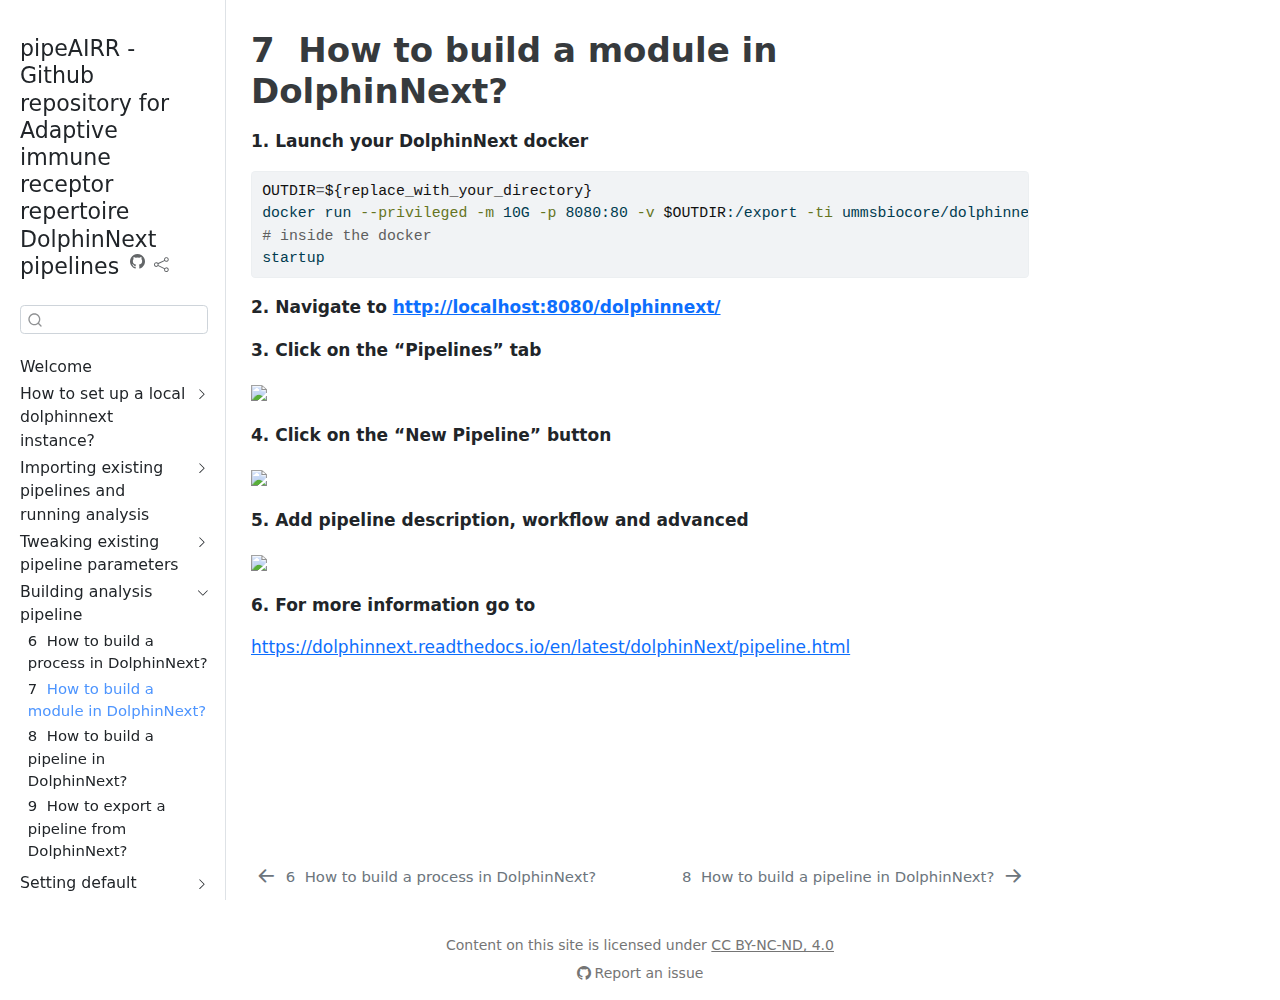
==== commit a5efc639: "Add files via upload" ====
--- a/docs/build_module.html
+++ b/docs/build_module.html
@@ -7,7 +7,7 @@
 <meta name="viewport" content="width=device-width, initial-scale=1.0, user-scalable=yes">
 
 
-<title>pipeAIRR - Github repository for Adaptive immune receptor repertoire pipelines - 7&nbsp; How to build a module in dolphinNext?</title>
+<title>pipeAIRR - Github repository for Adaptive immune receptor repertoire DolphinNext pipelines - 7&nbsp; How to build a module in DolphinNext?</title>
 <style>
 code{white-space: pre-wrap;}
 span.smallcaps{font-variant: small-caps;}
@@ -19,6 +19,40 @@
   width: 0.8em;
   margin: 0 0.8em 0.2em -1em; /* quarto-specific, see https://github.com/quarto-dev/quarto-cli/issues/4556 */ 
   vertical-align: middle;
+}
+/* CSS for syntax highlighting */
+pre > code.sourceCode { white-space: pre; position: relative; }
+pre > code.sourceCode > span { display: inline-block; line-height: 1.25; }
+pre > code.sourceCode > span:empty { height: 1.2em; }
+.sourceCode { overflow: visible; }
+code.sourceCode > span { color: inherit; text-decoration: inherit; }
+div.sourceCode { margin: 1em 0; }
+pre.sourceCode { margin: 0; }
+@media screen {
+div.sourceCode { overflow: auto; }
+}
+@media print {
+pre > code.sourceCode { white-space: pre-wrap; }
+pre > code.sourceCode > span { text-indent: -5em; padding-left: 5em; }
+}
+pre.numberSource code
+  { counter-reset: source-line 0; }
+pre.numberSource code > span
+  { position: relative; left: -4em; counter-increment: source-line; }
+pre.numberSource code > span > a:first-child::before
+  { content: counter(source-line);
+    position: relative; left: -1em; text-align: right; vertical-align: baseline;
+    border: none; display: inline-block;
+    -webkit-touch-callout: none; -webkit-user-select: none;
+    -khtml-user-select: none; -moz-user-select: none;
+    -ms-user-select: none; user-select: none;
+    padding: 0 4px; width: 4em;
+  }
+pre.numberSource { margin-left: 3em;  padding-left: 4px; }
+div.sourceCode
+  {   }
+@media screen {
+pre > code.sourceCode > span > a:first-child::before { text-decoration: underline; }
 }
 </style>
 
@@ -76,7 +110,7 @@
       <button type="button" class="quarto-btn-toggle btn" data-bs-toggle="collapse" data-bs-target="#quarto-sidebar,#quarto-sidebar-glass" aria-controls="quarto-sidebar" aria-expanded="false" aria-label="Toggle sidebar navigation" onclick="if (window.quartoToggleHeadroom) { window.quartoToggleHeadroom(); }">
         <i class="bi bi-layout-text-sidebar-reverse"></i>
       </button>
-      <nav class="quarto-page-breadcrumbs" aria-label="breadcrumb"><ol class="breadcrumb"><li class="breadcrumb-item"><a href="./build_process.html">Building analysis pipeline</a></li><li class="breadcrumb-item"><a href="./build_module.html"><span class="chapter-number">7</span>&nbsp; <span class="chapter-title">How to build a module in dolphinNext?</span></a></li></ol></nav>
+      <nav class="quarto-page-breadcrumbs" aria-label="breadcrumb"><ol class="breadcrumb"><li class="breadcrumb-item"><a href="./build_process.html">Building analysis pipeline</a></li><li class="breadcrumb-item"><a href="./build_module.html"><span class="chapter-number">7</span>&nbsp; <span class="chapter-title">How to build a module in DolphinNext?</span></a></li></ol></nav>
       <a class="flex-grow-1" role="button" data-bs-toggle="collapse" data-bs-target="#quarto-sidebar,#quarto-sidebar-glass" aria-controls="quarto-sidebar" aria-expanded="false" aria-label="Toggle sidebar navigation" onclick="if (window.quartoToggleHeadroom) { window.quartoToggleHeadroom(); }">      
       </a>
       <button type="button" class="btn quarto-search-button" aria-label="" onclick="window.quartoOpenSearch();">
@@ -91,7 +125,7 @@
   <nav id="quarto-sidebar" class="sidebar collapse collapse-horizontal sidebar-navigation docked overflow-auto">
     <div class="pt-lg-2 mt-2 text-left sidebar-header">
     <div class="sidebar-title mb-0 py-0">
-      <a href="./">pipeAIRR - Github repository for Adaptive immune receptor repertoire pipelines</a> 
+      <a href="./">pipeAIRR - Github repository for Adaptive immune receptor repertoire DolphinNext pipelines</a> 
         <div class="sidebar-tools-main">
     <a href="https://github.com/PipeAIRR/pipeAIRR/" rel="" title="Source Code" class="quarto-navigation-tool px-1" aria-label="Source Code"><i class="bi bi-github"></i></a>
     <div class="dropdown">
@@ -136,7 +170,7 @@
         <li class="sidebar-item sidebar-item-section">
       <div class="sidebar-item-container"> 
             <a class="sidebar-item-text sidebar-link text-start collapsed" data-bs-toggle="collapse" data-bs-target="#quarto-sidebar-section-1" aria-expanded="false">
- <span class="menu-text">Loading a local instance of DolphinNext</span></a>
+ <span class="menu-text">How to set up a local dolphinnext instance?</span></a>
           <a class="sidebar-item-toggle text-start collapsed" data-bs-toggle="collapse" data-bs-target="#quarto-sidebar-section-1" aria-expanded="false" aria-label="Toggle section">
             <i class="bi bi-chevron-right ms-2"></i>
           </a> 
@@ -145,7 +179,7 @@
           <li class="sidebar-item">
   <div class="sidebar-item-container"> 
   <a href="./local_dolphinnext.html" class="sidebar-item-text sidebar-link">
- <span class="menu-text"><span class="chapter-number">1</span>&nbsp; <span class="chapter-title">How to set a local dolphinnext instant?</span></span></a>
+ <span class="menu-text"><span class="chapter-number">1</span>&nbsp; <span class="chapter-title">How to set up a local dolphinnext instance?</span></span></a>
   </div>
 </li>
       </ul>
@@ -168,7 +202,7 @@
           <li class="sidebar-item">
   <div class="sidebar-item-container"> 
   <a href="./run_pipeline.html" class="sidebar-item-text sidebar-link">
- <span class="menu-text"><span class="chapter-number">3</span>&nbsp; <span class="chapter-title">How to run a pipeline in dolphinNext?</span></span></a>
+ <span class="menu-text"><span class="chapter-number">3</span>&nbsp; <span class="chapter-title">How to run a pipeline in DolphinNext?</span></span></a>
   </div>
 </li>
       </ul>
@@ -185,13 +219,13 @@
           <li class="sidebar-item">
   <div class="sidebar-item-container"> 
   <a href="./tweak_and_run.html" class="sidebar-item-text sidebar-link">
- <span class="menu-text"><span class="chapter-number">4</span>&nbsp; <span class="chapter-title">How to Create a Run with tweak parametrs in DolphinNext?</span></span></a>
+ <span class="menu-text"><span class="chapter-number">4</span>&nbsp; <span class="chapter-title">How to create a run with tweaked parametrs in DolphinNext?</span></span></a>
   </div>
 </li>
           <li class="sidebar-item">
   <div class="sidebar-item-container"> 
   <a href="./hardcode_tweak_param.html" class="sidebar-item-text sidebar-link">
- <span class="menu-text"><span class="chapter-number">5</span>&nbsp; <span class="chapter-title">How to hardcode tweak parameters for an imported pipeline?</span></span></a>
+ <span class="menu-text"><span class="chapter-number">5</span>&nbsp; <span class="chapter-title">How to hardcode tweaked parameters for an imported pipeline?</span></span></a>
   </div>
 </li>
       </ul>
@@ -208,25 +242,25 @@
           <li class="sidebar-item">
   <div class="sidebar-item-container"> 
   <a href="./build_process.html" class="sidebar-item-text sidebar-link">
- <span class="menu-text"><span class="chapter-number">6</span>&nbsp; <span class="chapter-title">How to build a process in dolphinNext?</span></span></a>
+ <span class="menu-text"><span class="chapter-number">6</span>&nbsp; <span class="chapter-title">How to build a process in DolphinNext?</span></span></a>
   </div>
 </li>
           <li class="sidebar-item">
   <div class="sidebar-item-container"> 
   <a href="./build_module.html" class="sidebar-item-text sidebar-link active">
- <span class="menu-text"><span class="chapter-number">7</span>&nbsp; <span class="chapter-title">How to build a module in dolphinNext?</span></span></a>
+ <span class="menu-text"><span class="chapter-number">7</span>&nbsp; <span class="chapter-title">How to build a module in DolphinNext?</span></span></a>
   </div>
 </li>
           <li class="sidebar-item">
   <div class="sidebar-item-container"> 
   <a href="./build_pipeline.html" class="sidebar-item-text sidebar-link">
- <span class="menu-text"><span class="chapter-number">8</span>&nbsp; <span class="chapter-title">How to build a pipeline in dolphinNext?</span></span></a>
+ <span class="menu-text"><span class="chapter-number">8</span>&nbsp; <span class="chapter-title">How to build a pipeline in DolphinNext?</span></span></a>
   </div>
 </li>
           <li class="sidebar-item">
   <div class="sidebar-item-container"> 
   <a href="./export_a_pipeline.html" class="sidebar-item-text sidebar-link">
- <span class="menu-text"><span class="chapter-number">9</span>&nbsp; <span class="chapter-title">How to export a pipeline from dolphinNext?</span></span></a>
+ <span class="menu-text"><span class="chapter-number">9</span>&nbsp; <span class="chapter-title">How to export a pipeline from DolphinNext?</span></span></a>
   </div>
 </li>
       </ul>
@@ -243,19 +277,42 @@
           <li class="sidebar-item">
   <div class="sidebar-item-container"> 
   <a href="./default_param.html" class="sidebar-item-text sidebar-link">
- <span class="menu-text"><span class="chapter-number">10</span>&nbsp; <span class="chapter-title">How to set pipeline default parameters and run environment?</span></span></a>
+ <span class="menu-text"><span class="chapter-number">10</span>&nbsp; <span class="chapter-title">How to set up pipeline default parameters and run environment?</span></span></a>
   </div>
 </li>
           <li class="sidebar-item">
   <div class="sidebar-item-container"> 
   <a href="./script_for_params.html" class="sidebar-item-text sidebar-link">
- <span class="menu-text"><span class="chapter-number">11</span>&nbsp; <span class="chapter-title">Easy way to set pipeline default parameters</span></span></a>
+ <span class="menu-text"><span class="chapter-number">11</span>&nbsp; <span class="chapter-title">An easy way to set pipeline default parameters</span></span></a>
   </div>
 </li>
           <li class="sidebar-item">
   <div class="sidebar-item-container"> 
   <a href="./two_dockers.html" class="sidebar-item-text sidebar-link">
- <span class="menu-text"><span class="chapter-number">12</span>&nbsp; <span class="chapter-title">Is it possible to run a pipeline with 2 dockers?</span></span></a>
+ <span class="menu-text"><span class="chapter-number">12</span>&nbsp; <span class="chapter-title">Is it possible to run a pipeline with two different containers?</span></span></a>
+  </div>
+</li>
+      </ul>
+  </li>
+        <li class="sidebar-item sidebar-item-section">
+      <div class="sidebar-item-container"> 
+            <a class="sidebar-item-text sidebar-link text-start collapsed" data-bs-toggle="collapse" data-bs-target="#quarto-sidebar-section-6" aria-expanded="false">
+ <span class="menu-text">Other topic</span></a>
+          <a class="sidebar-item-toggle text-start collapsed" data-bs-toggle="collapse" data-bs-target="#quarto-sidebar-section-6" aria-expanded="false" aria-label="Toggle section">
+            <i class="bi bi-chevron-right ms-2"></i>
+          </a> 
+      </div>
+      <ul id="quarto-sidebar-section-6" class="collapse list-unstyled sidebar-section depth1 ">  
+          <li class="sidebar-item">
+  <div class="sidebar-item-container"> 
+  <a href="./pipeline_header_script.html" class="sidebar-item-text sidebar-link">
+ <span class="menu-text"><span class="chapter-number">13</span>&nbsp; <span class="chapter-title">What is the meaning of “Pipeline Header Script”?</span></span></a>
+  </div>
+</li>
+          <li class="sidebar-item">
+  <div class="sidebar-item-container"> 
+  <a href="./documentation.html" class="sidebar-item-text sidebar-link">
+ <span class="menu-text"><span class="chapter-number">14</span>&nbsp; <span class="chapter-title">Recommended documentation format</span></span></a>
   </div>
 </li>
       </ul>
@@ -273,7 +330,7 @@
 
 <header id="title-block-header" class="quarto-title-block default">
 <div class="quarto-title">
-<h1 class="title"><span class="chapter-number">7</span>&nbsp; <span class="chapter-title">How to build a module in dolphinNext?</span></h1>
+<h1 class="title"><span class="chapter-number">7</span>&nbsp; <span class="chapter-title">How to build a module in DolphinNext?</span></h1>
 </div>
 
 
@@ -288,16 +345,20 @@
 
 </header>
 
-<p><strong>1. Launch your dolphinnext docker</strong></p>
-<p><strong>2. Navigate to http://localhost:8080/dolphinnext/</strong></p>
-<p><strong>3. Click on “Pipelines” tab</strong></p>
+<p><strong>1. Launch your DolphinNext docker</strong></p>
+<div class="sourceCode" id="cb1"><pre class="sourceCode bash code-with-copy"><code class="sourceCode bash"><span id="cb1-1"><a href="#cb1-1" aria-hidden="true" tabindex="-1"></a><span class="va">OUTDIR</span><span class="op">=</span><span class="va">${replace_with_your_directory}</span></span>
+<span id="cb1-2"><a href="#cb1-2" aria-hidden="true" tabindex="-1"></a><span class="ex">docker</span> run <span class="at">--privileged</span> <span class="at">-m</span> 10G <span class="at">-p</span> 8080:80 <span class="at">-v</span> <span class="va">$OUTDIR</span>:/export <span class="at">-ti</span> ummsbiocore/dolphinnext-studio /bin/bash</span>
+<span id="cb1-3"><a href="#cb1-3" aria-hidden="true" tabindex="-1"></a><span class="co"># inside the docker</span></span>
+<span id="cb1-4"><a href="#cb1-4" aria-hidden="true" tabindex="-1"></a><span class="ex">startup</span></span></code><button title="Copy to Clipboard" class="code-copy-button"><i class="bi"></i></button></pre></div>
+<p><strong>2. Navigate to <a href="http://localhost:8080/dolphinnext/">http://localhost:8080/dolphinnext/</a></strong></p>
+<p><strong>3. Click on the “Pipelines” tab</strong></p>
 <p><img src="https://ajeuwbhvhr.cloudimg.io/colony-recorder.s3.amazonaws.com/files/2023-08-10/cf4b46c9-58c0-4f0a-b96e-1ee6bff872ab/File.png?tl_px=0,0&amp;br_px=774,433&amp;force_format=png&amp;width=560.0" class="img-fluid"></p>
-<p><strong>4. Click on “New Pipeline” button</strong></p>
+<p><strong>4. Click on the “New Pipeline” button</strong></p>
 <p><img src="https://ajeuwbhvhr.cloudimg.io/colony-recorder.s3.amazonaws.com/files/2023-08-10/57af4741-19e7-49ab-ba49-fd5c0391a0cb/File.jpeg?tl_px=0,0&amp;br_px=1075,600&amp;force_format=png&amp;width=560.0&amp;wat_scale=50&amp;wat=1&amp;wat_opacity=0.7&amp;wat_gravity=northwest&amp;wat_url=https://colony-recorder.s3.us-west-1.amazonaws.com/images/watermarks/FB923C_standard.png&amp;wat_pad=5,102" class="img-fluid"></p>
 <p><strong>5. Add pipeline description, workflow and advanced </strong></p>
 <p><img src="https://ajeuwbhvhr.cloudimg.io/colony-recorder.s3.amazonaws.com/files/2023-08-10/39ecbb87-aa0e-46b9-b7cf-e962717b5553/File.jpeg?tl_px=0,0&amp;br_px=1590,615&amp;force_format=png&amp;width=560.0" class="img-fluid"></p>
 <p><strong>6. For more information go to </strong></p>
-<p>https://dolphinnext.readthedocs.io/en/latest/dolphinNext/pipeline.html</p>
+<p><a href="https://dolphinnext.readthedocs.io/en/latest/dolphinNext/pipeline.html">https://dolphinnext.readthedocs.io/en/latest/dolphinNext/pipeline.html</a></p>
 
 
 
@@ -535,17 +596,17 @@
   }
 });
 </script>
-<script src="https://giscus.app/client.js" data-repo="PipeAIRR/pipeAIRR" data-repo-id="" data-category="General" data-category-id="" data-mapping="title" data-reactions-enabled="1" data-emit-metadata="0" data-input-position="top" data-theme="light" data-lang="en" crossorigin="anonymous" async="">
+<script src="https://giscus.app/client.js" data-repo="PipeAIRR/pipeAIRR" data-repo-id="R_kgDOKGU0HA" data-category="General" data-category-id="DIC_kwDOKGU0HM4CZQBQ" data-mapping="title" data-reactions-enabled="1" data-emit-metadata="0" data-input-position="top" data-theme="light" data-lang="en" crossorigin="anonymous" async="">
 </script>
 <nav class="page-navigation">
   <div class="nav-page nav-page-previous">
       <a href="./build_process.html" class="pagination-link">
-        <i class="bi bi-arrow-left-short"></i> <span class="nav-page-text"><span class="chapter-number">6</span>&nbsp; <span class="chapter-title">How to build a process in dolphinNext?</span></span>
+        <i class="bi bi-arrow-left-short"></i> <span class="nav-page-text"><span class="chapter-number">6</span>&nbsp; <span class="chapter-title">How to build a process in DolphinNext?</span></span>
       </a>          
   </div>
   <div class="nav-page nav-page-next">
       <a href="./build_pipeline.html" class="pagination-link">
-        <span class="nav-page-text"><span class="chapter-number">8</span>&nbsp; <span class="chapter-title">How to build a pipeline in dolphinNext?</span></span> <i class="bi bi-arrow-right-short"></i>
+        <span class="nav-page-text"><span class="chapter-number">8</span>&nbsp; <span class="chapter-title">How to build a pipeline in DolphinNext?</span></span> <i class="bi bi-arrow-right-short"></i>
       </a>
   </div>
 </nav>
@@ -555,7 +616,7 @@
     <div class="nav-footer-left">
       &nbsp;
     </div>   
-    <div class="nav-footer-center">© Copyright 2022 of YaariLab (gur.yaari@biu.ac.il), website licensed under the [CC BY-NC-ND, 4.0] (https://creativecommons.org/licenses/by-nc-nd/4.0/)<div class="toc-actions"><div><i class="bi bi-github"></i></div><div class="action-links"><p><a href="https://github.com/PipeAIRR/pipeAIRR/issues/new" class="toc-action">Report an issue</a></p></div></div></div>
+    <div class="nav-footer-center">Content on this site is licensed under <a href="https://creativecommons.org/licenses/by-nc-nd/4.0/">CC BY-NC-ND, 4.0</a><div class="toc-actions"><div><i class="bi bi-github"></i></div><div class="action-links"><p><a href="https://github.com/PipeAIRR/pipeAIRR/issues/new" class="toc-action">Report an issue</a></p></div></div></div>
     <div class="nav-footer-right">
       &nbsp;
     </div>
